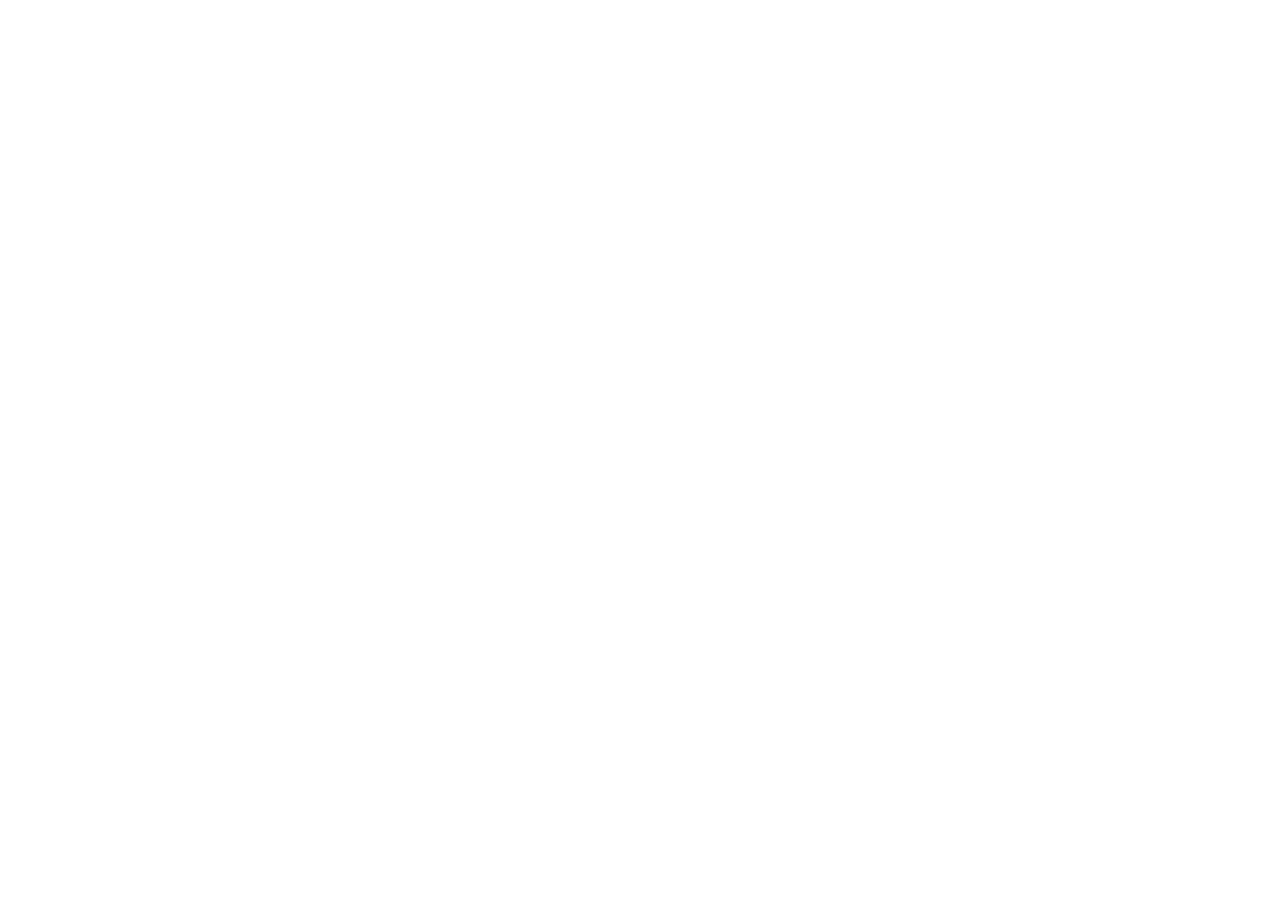
==== index.html @ e84d14d9 "dhyd" ====
<!DOCTYPE html>
<html lang="en">
<head>
    <meta charset="UTF-8">
    <meta name="viewport" content="width=>, initial-scale=1.0">
    <title>Document</title>
    <link rel="stylesheet"
</head>
<body>
    <section id="container">


    </section>
    <footer>


    </footer>
</body>
</html>
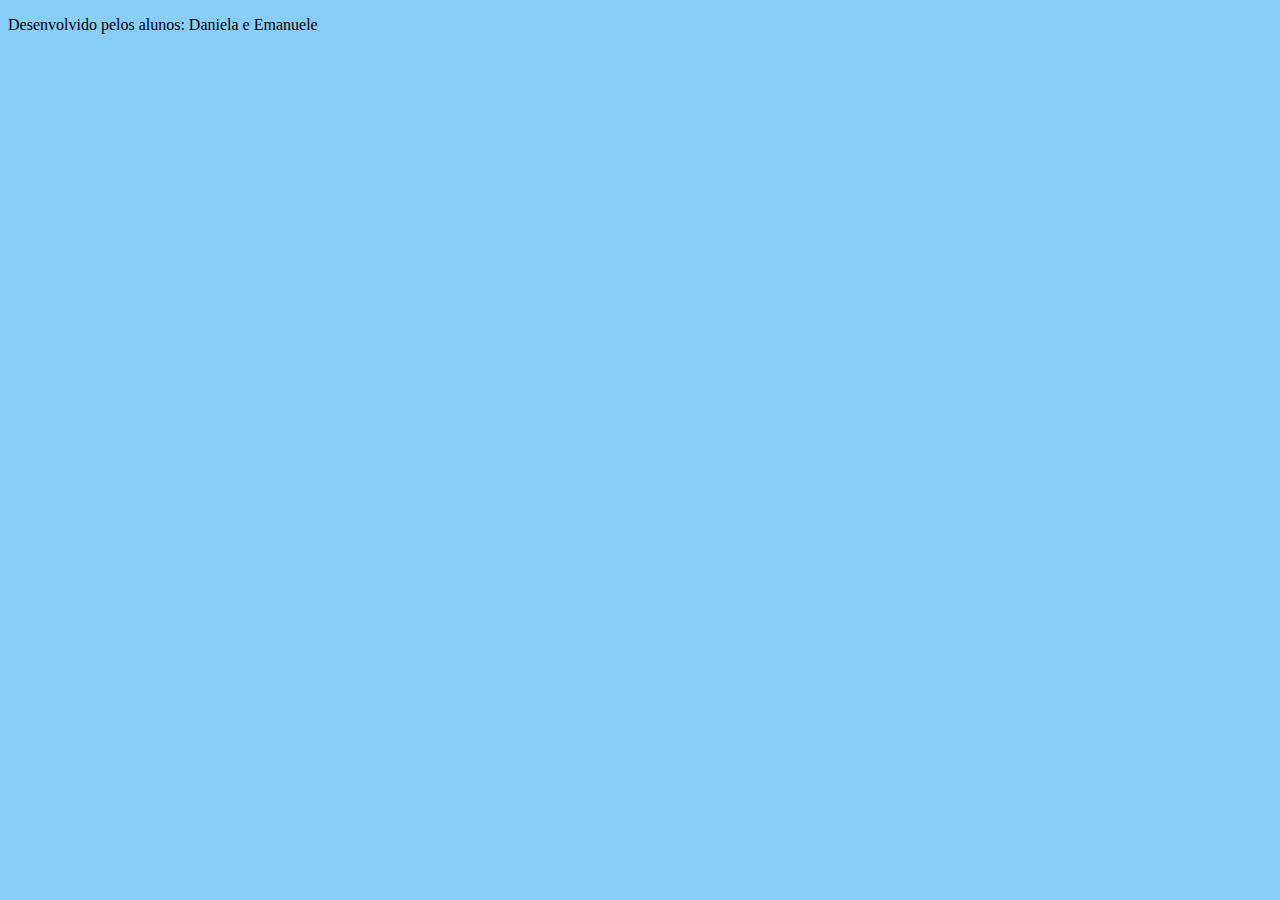
==== commit ccfa2e6e: "jifhyj" ====
--- a/index.html
+++ b/index.html
@@ -4,7 +4,7 @@
     <meta charset="UTF-8">
     <meta name="viewport" content="width=>, initial-scale=1.0">
     <title>Document</title>
-    <link rel="stylesheet"
+    <link rel="stylesheet" href="style.css">
 </head>
 <body>
     <section id="container">
@@ -12,6 +12,7 @@
 
     </section>
     <footer>
+        <p>Desenvolvido pelos alunos: Daniela e Emanuele</p>
 
 
     </footer>
--- a/style.css
+++ b/style.css
@@ -0,0 +1,12 @@
+:root{
+    --fundo: #87CEFA;
+--frente-cartao: #0000CD;
+--verso-cartao: #0000CD;
+--destaque: #836FFF;
+--preto: #000000;
+--branco: #ffffff;
+}
+
+body{
+    background-color: var(--fundo);
+}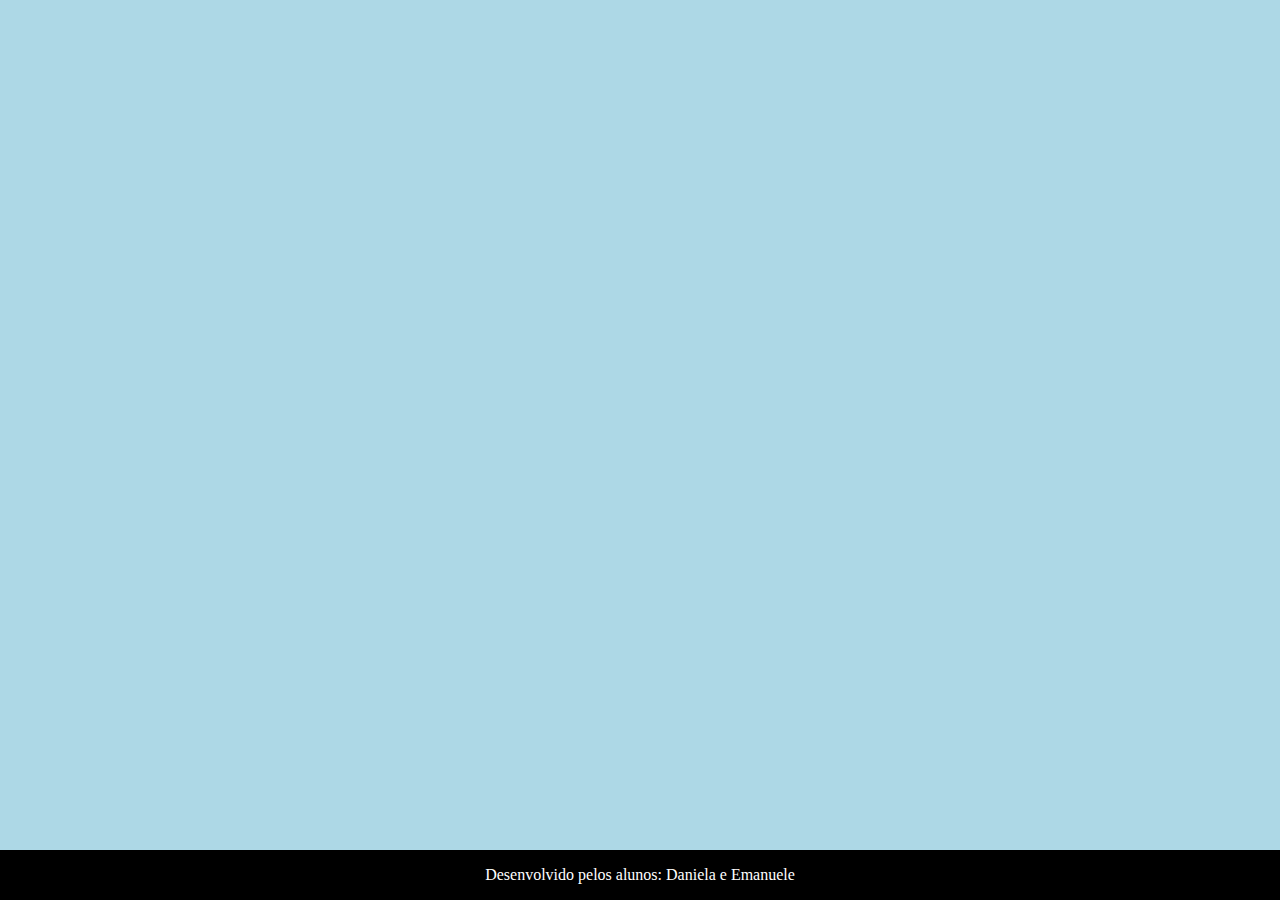
==== commit 9a3cbb7f: "yhe" ====
--- a/index.html
+++ b/index.html
@@ -16,5 +16,8 @@
 
 
     </footer>
+    <script src="perguntas.js">
+        
+    </script>
 </body>
 </html>--- a/style.css
+++ b/style.css
@@ -1,5 +1,5 @@
 :root{
-    --fundo: #87CEFA;
+    --fundo: #ADD8E6;
 --frente-cartao: #0000CD;
 --verso-cartao: #0000CD;
 --destaque: #836FFF;
@@ -9,4 +9,15 @@
 
 body{
     background-color: var(--fundo);
+    margin: 0;
+}
+
+footer{
+    background-color: var(--preto);
+    position: fixed;
+    bottom: 0;
+    color: var(--branco);
+    width: 100%;
+    text-align: center;
+
 }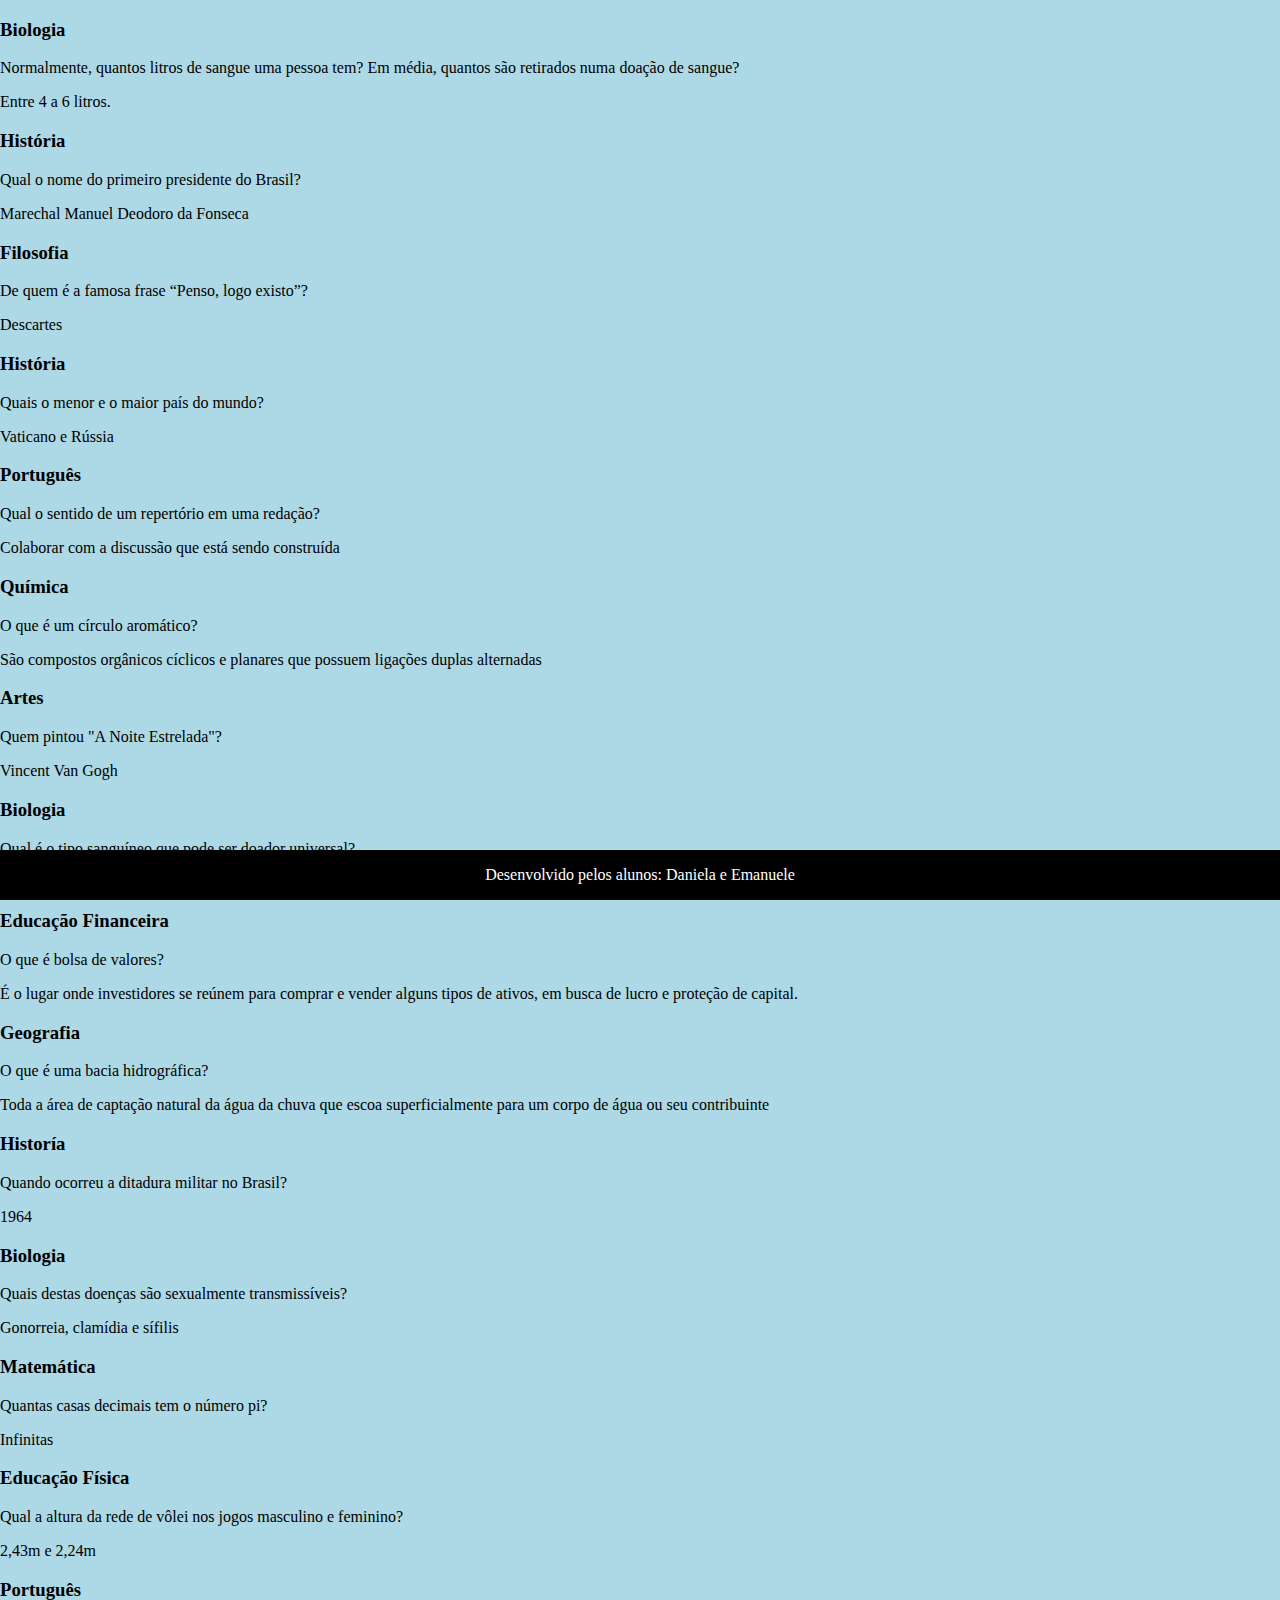
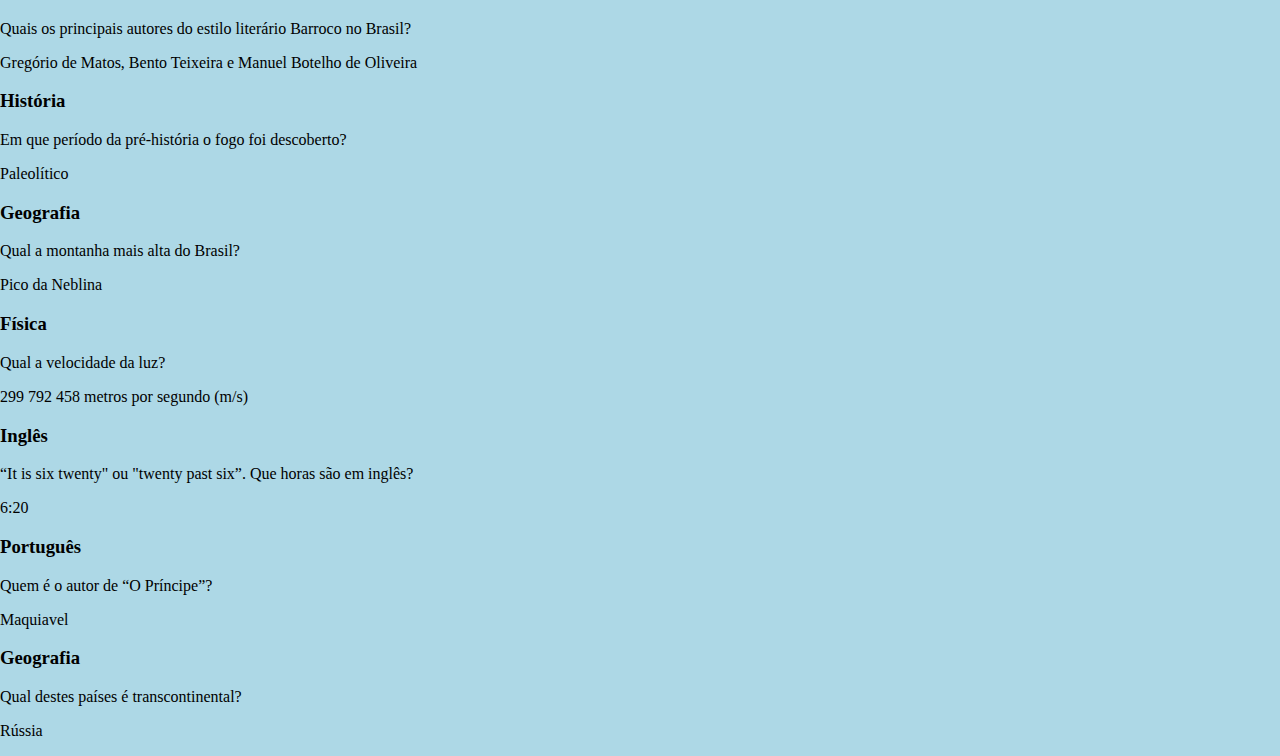
==== commit 94a9d215: "uguy" ====
--- a/index.html
+++ b/index.html
@@ -16,8 +16,7 @@
 
 
     </footer>
-    <script src="perguntas.js">
-        
-    </script>
+    <script src="main.js"></script>
+    <script src="perguntas.js"></script>
 </body>
 </html>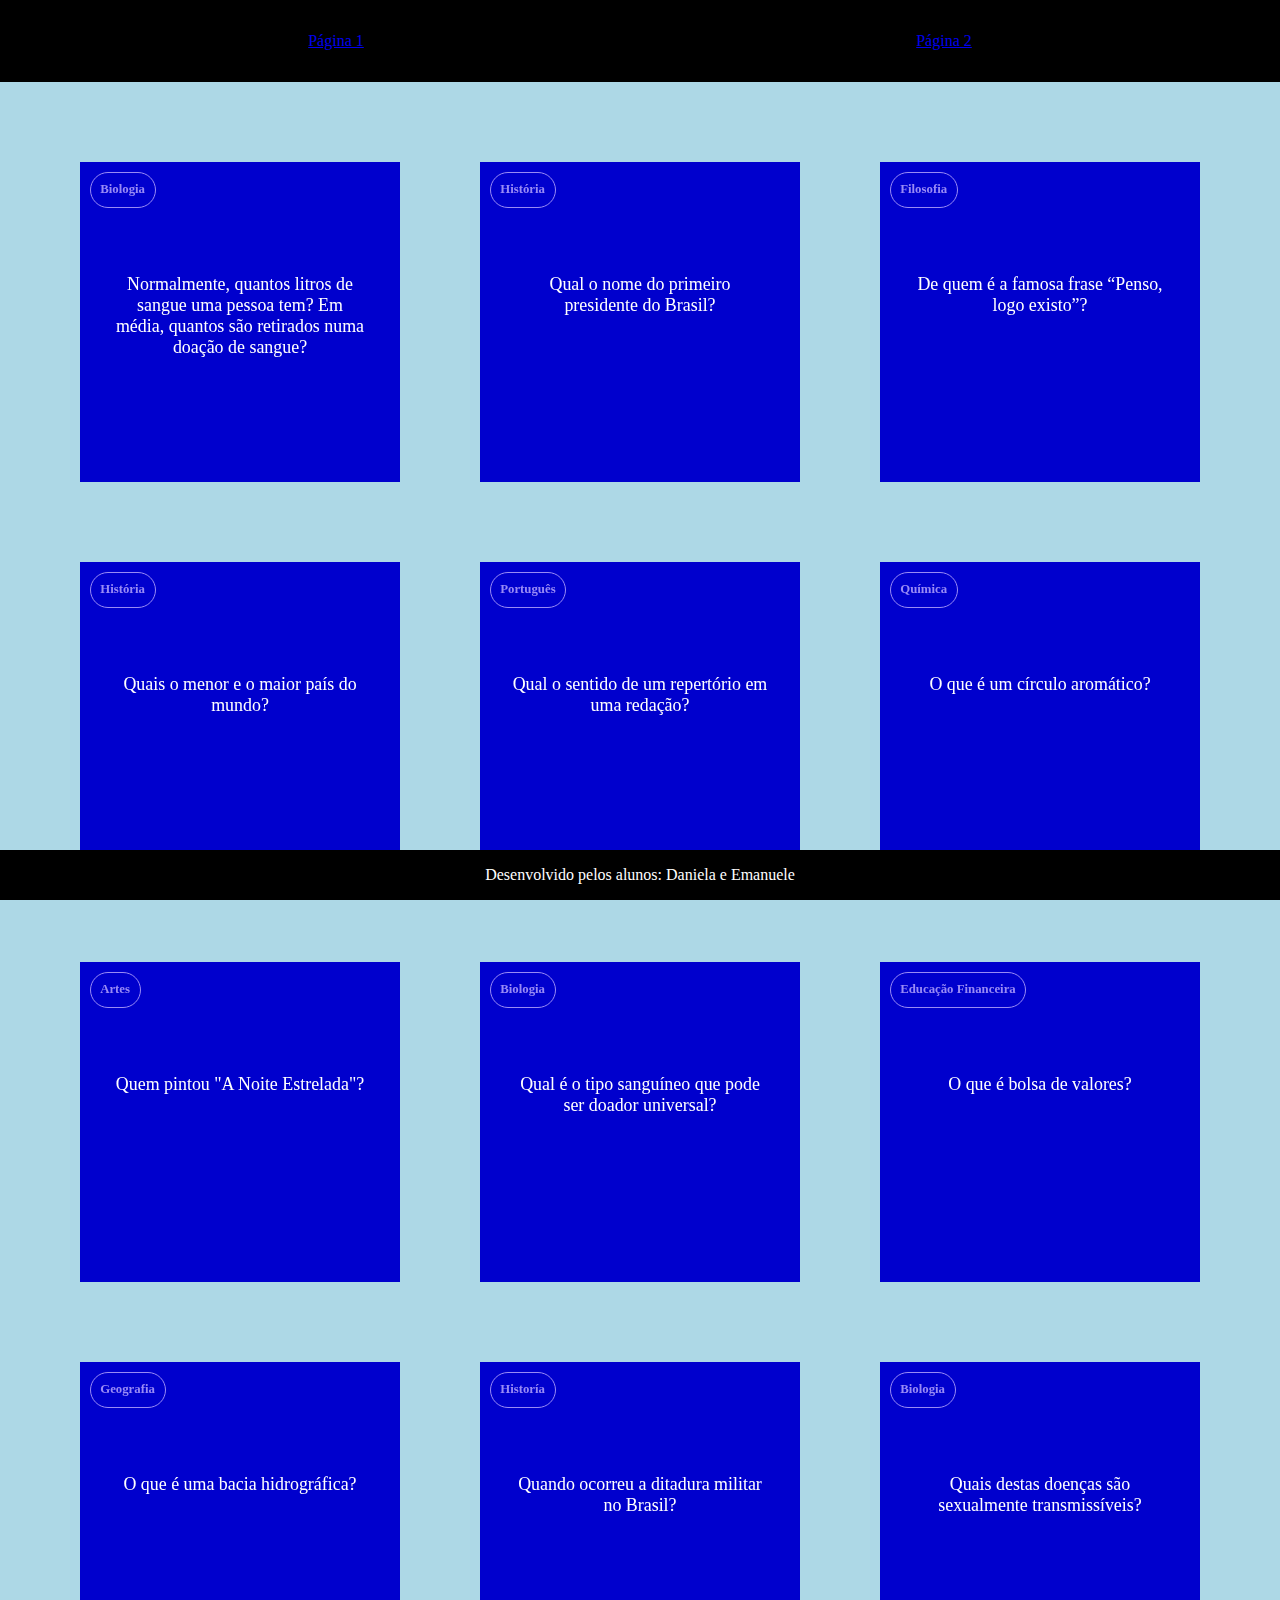
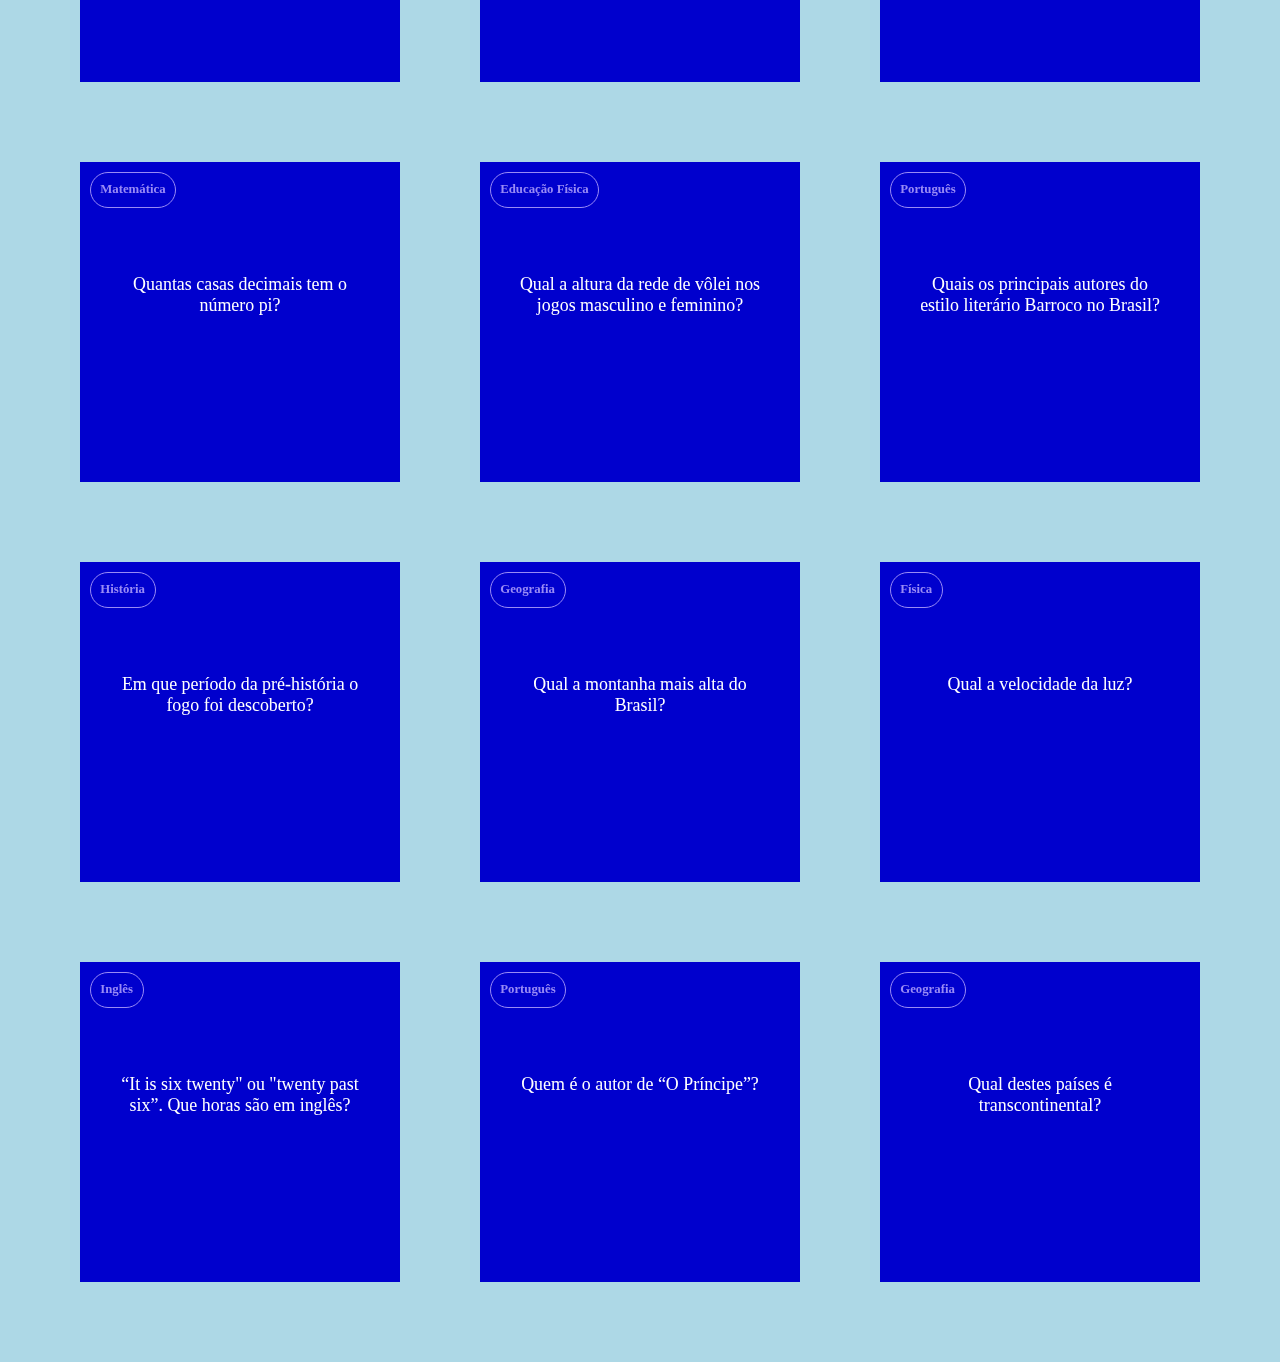
==== commit f1c04791: "44" ====
--- a/index.html
+++ b/index.html
@@ -7,6 +7,11 @@
     <link rel="stylesheet" href="style.css">
 </head>
 <body>
+    <header>
+        <a href="index.html">Página 1</a>
+        <a href="pagina2.html">Página 2</a>
+
+    </header>
     <section id="container">
 
 
--- a/style.css
+++ b/style.css
@@ -2,7 +2,7 @@
     --fundo: #ADD8E6;
 --frente-cartao: #0000CD;
 --verso-cartao: #0000CD;
---destaque: #836FFF;
+--destaque: #998bf5;
 --preto: #000000;
 --branco: #ffffff;
 }
@@ -10,6 +10,15 @@
 body{
     background-color: var(--fundo);
     margin: 0;
+}
+
+header{
+    background-color: var(--preto);
+    display: flex;
+    justify-content: space-around;
+    padding: 2rem;
+
+
 }
 
 footer{
@@ -20,4 +29,69 @@
     width: 100%;
     text-align: center;
 
-}+}
+
+#container{
+padding: 4rem;
+display: flex;
+gap: 3rem;
+flex-wrap: wrap;
+
+}
+
+.cartao{
+    flex-grow: 1;
+    flex-basis: calc(33% - 6rem);
+    height: 20rem;
+    margin: 1rem;
+}
+
+.conteudo-cartao{
+    background-color: var(--frente-cartao);
+    height: 100%;
+    text-align: center;
+    color: #ffffff;
+    transform-style: preserve-3d;
+    transition: transform 300ms ease-in-out;
+}
+
+.conteudo-cartao h3{
+    position: absolute;
+    text-align: left;
+    color: var(--destaque);
+    border: 1px solid var(--destaque);
+    border-radius: 6rem;
+    padding: 0.6rem;
+    margin: 0.6rem;
+    font-size: 1VW;
+    backface-visibility: hidden;
+
+}
+
+.conteudo-cartao P{
+    margin-top: 5rem;
+    padding: 2rem;
+    font-size: 1.4vw;
+}
+
+.cartao.active .conteudo-cartao{
+    transform: rotateY(180deg);
+
+
+
+}
+
+.pergunta-cartao,  .resposta-cartao{
+    backface-visibility: hidden;
+    position: absolute;
+    height: 100%;
+    width: 100%;
+    }
+
+    .resposta-cartao{
+        transform: rotateY(180deg);
+        background-color: var(--verso-cartao);
+        color: var(--destaque);
+        border: 2px solid var(--destaque);
+        
+    }
